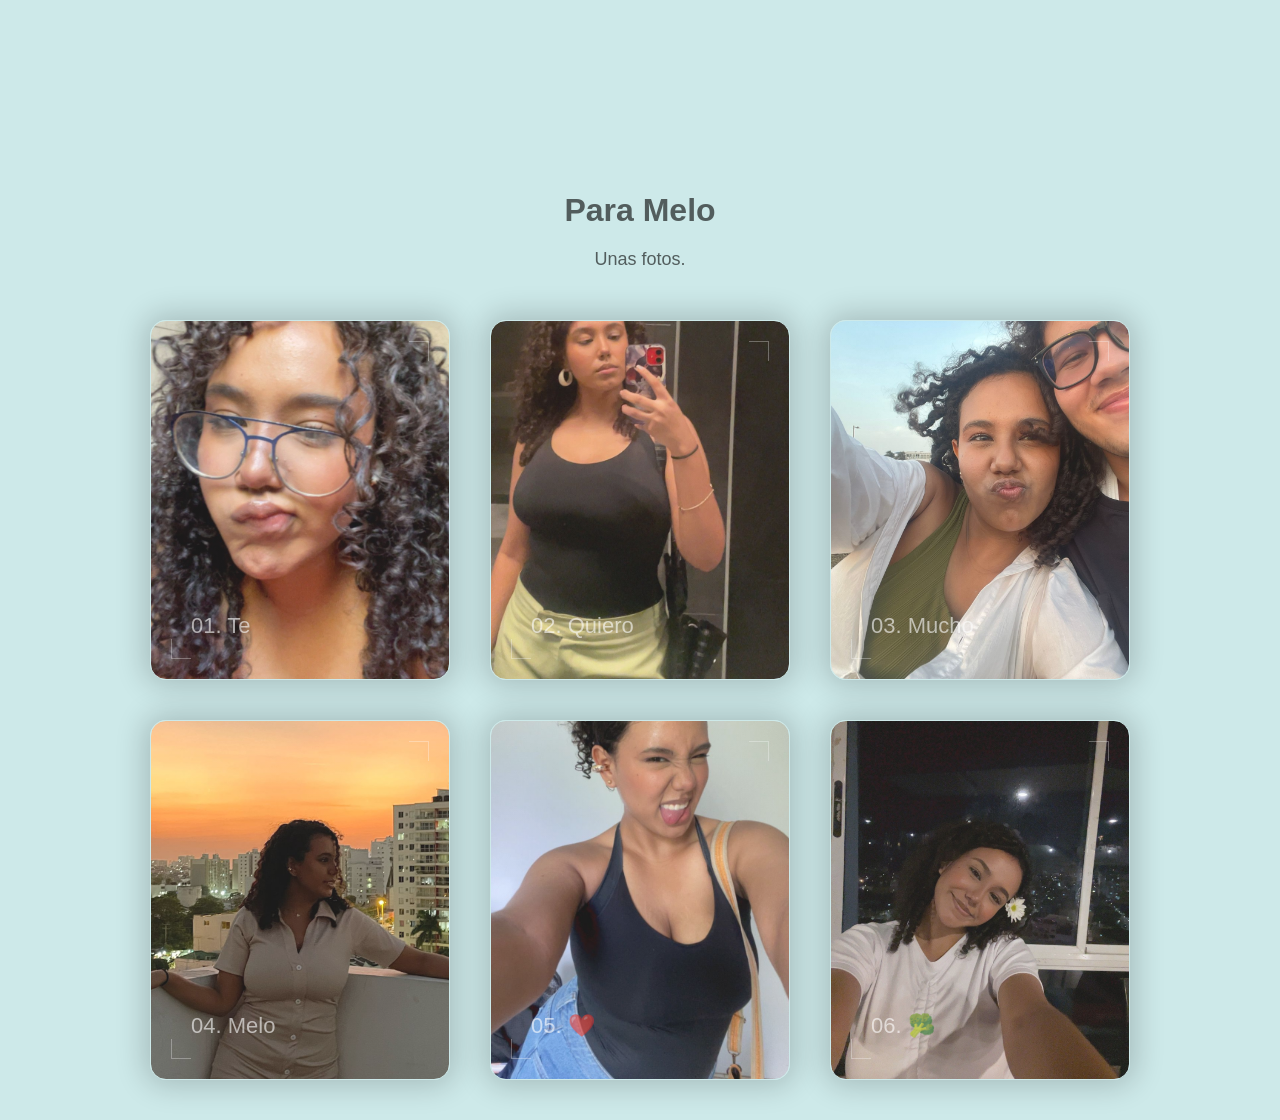
==== index.html @ 062fa3cf "x" ====
<!DOCTYPE html>
<html lang="en">
<head>
    <meta charset="UTF-8">
    <meta name="viewport" content="width=device-width, initial-scale=1.0">
    <link rel="stylesheet" href="index.css">
    <title>ola melo</title>
</head>
<body>
<canvas id="myCanvas"></canvas>
<h1>Para Melo</h1>
<p>Unas fotos.</p>

<section class="main">

  <div class="wrap wrap--1">
    <div class="container container--1" style="--img-url: url('./imgs/img1.jpeg')">
      <p>01. Te</p>
    </div>
  </div>
  
  <div class="wrap wrap--2">
    <div class="container container--2" style="--img-url: url('./imgs/img2.jpeg')">
      <p>02. Quiero</p>
    </div> 
  </div>
  
  <div class="wrap wrap--3">
    <div class="container container--3" style="--img-url: url('./imgs/img3.jpeg'); background-size: cover;">
      <p>03. Mucho</p>
    </div>
  </div>
  
  <div class="wrap wrap--4">
    <div class="container container--4" style="--img-url: url('./imgs/img4.jpeg')">
      <p>04. Melo</p>
    </div>
  </div>
  
  <div class="wrap wrap--5">
    <div class="container container--5" style="--img-url: url('./imgs/img5.jpeg')">
      <p>05. ❤️ </p>
    </div>
  </div>
  
  <div class="wrap wrap--6">
    <div class="container container--6" style="--img-url: url('./imgs/img6.jpeg'); background-size: cover;">
      <p>06. 🥦</p>
    </div>
  </div>

</section>

<script src="index.js"></script>
</body>
</html>
---- index.css ----
*,
*::after,
*::before {
margin: 0;
padding: 0;
box-sizing: border-box;
}

html {
font-size: 62.5%;
}

body {
--background-color: hsl(180, 39%, 86%);

font-family: -apple-system, BlinkMacSystemFont, 'Segoe UI', Roboto, Oxygen, Ubuntu, Cantarell, 'Open Sans', 'Helvetica Neue', sans-serif;

min-height: 100vh;
padding: 2rem;

color: hsla(0, 0%, 0%, .6);
background: var(--background-color);
text-align: center;
}

h1 {
font-size: 3.2rem;
padding-top: 2rem;
}

h1+p {
font-size: 1.8rem;
padding: 2rem 0 3rem;
}

.main {
display: flex;
flex-wrap: wrap;
justify-content: center;
align-items: center;
}

.wrap {
margin: 2rem;

transform-style: preserve-3d;
transform: perspective(100rem);

cursor: pointer;
}

p.txt{
font-size: max(3vw, 20px);;
}

.container {
--rX: 0;
--rY: 0;
--bX: 50%;
--bY: 80%;

width: 30rem;
height: 36rem;
border: 1px solid var(--background-color);
border-radius: 1.6rem;
padding: 4rem;

display: flex;
align-items: flex-end;

position: relative;
transform: rotateX(calc(var(--rX) * 1deg)) rotateY(calc(var(--rY) * 1deg));

background: linear-gradient(hsla(0, 0%, 100%, .1), hsla(0, 0%, 100%, .1)), var(--img-url);
background-position: var(--bX) var(--bY);
background-size: 40rem auto;
box-shadow: 0 0 3rem .5rem hsla(0, 0%, 0%, .2);

transition: transform .6s 1s;
}

.container::before,
.container::after {
content: "";

width: 2rem;
height: 2rem;
border: 1px solid #fff;

position: absolute;
z-index: 2;

opacity: .3;
transition: .3s;
}

.container::before {
top: 2rem;
right: 2rem;

border-bottom-width: 0;
border-left-width: 0;
}

.container::after {
bottom: 2rem;
left: 2rem;

border-top-width: 0;
border-right-width: 0;
}

.container--active {
transition: none;
}

.container p {
color: hsla(0, 0%, 100%, .6);
font-size: 2.2rem;
}

.wrap:hover .container::before,
.wrap:hover .container::after {
width: calc(100% - 4rem);
height: calc(100% - 4rem);
}
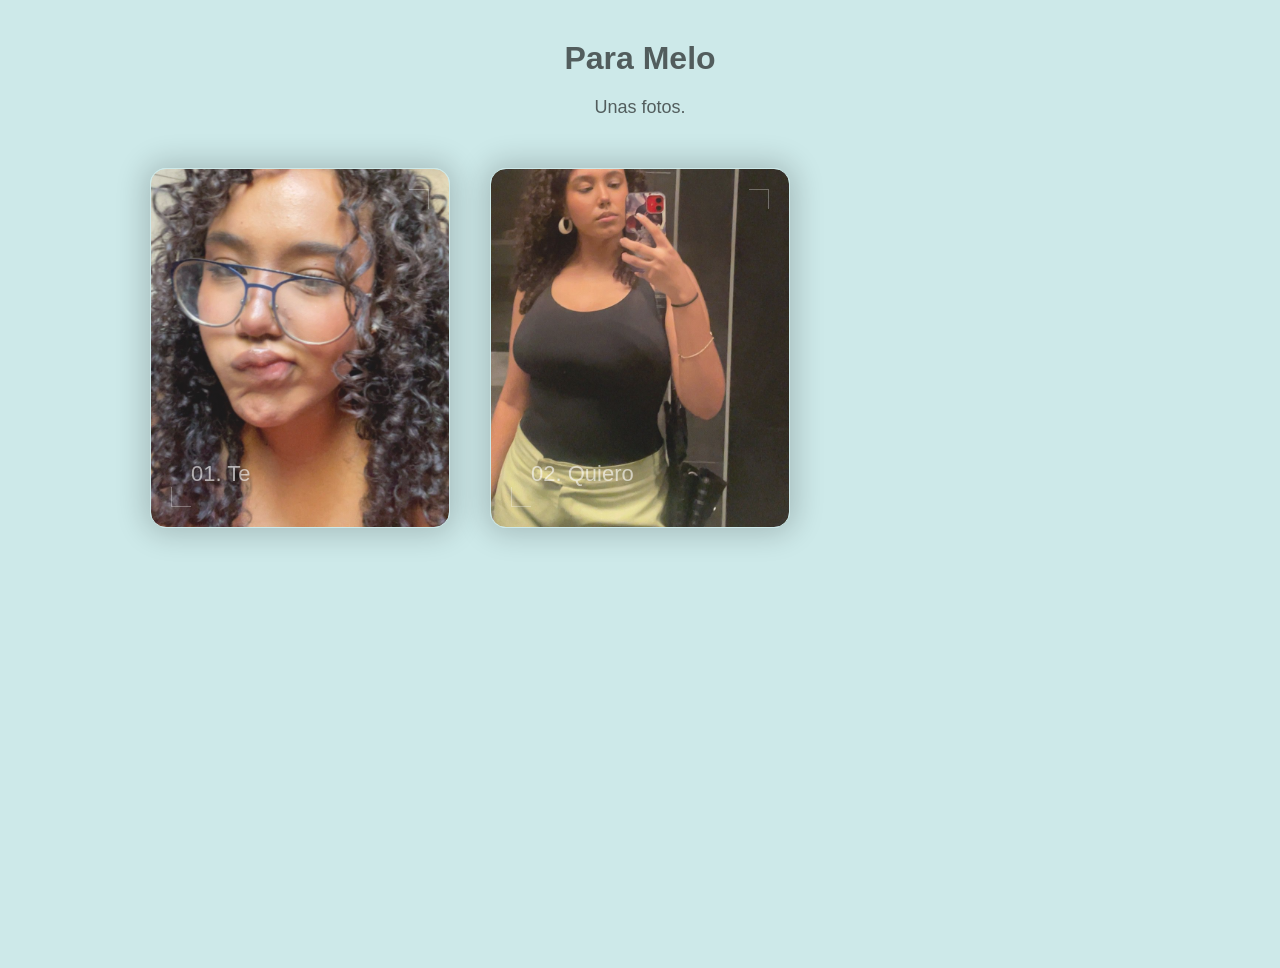
==== commit 353a080f: "c" ====
--- a/index.html
+++ b/index.html
@@ -7,7 +7,6 @@
     <title>ola melo</title>
 </head>
 <body>
-<canvas id="myCanvas"></canvas>
 <h1>Para Melo</h1>
 <p>Unas fotos.</p>
 
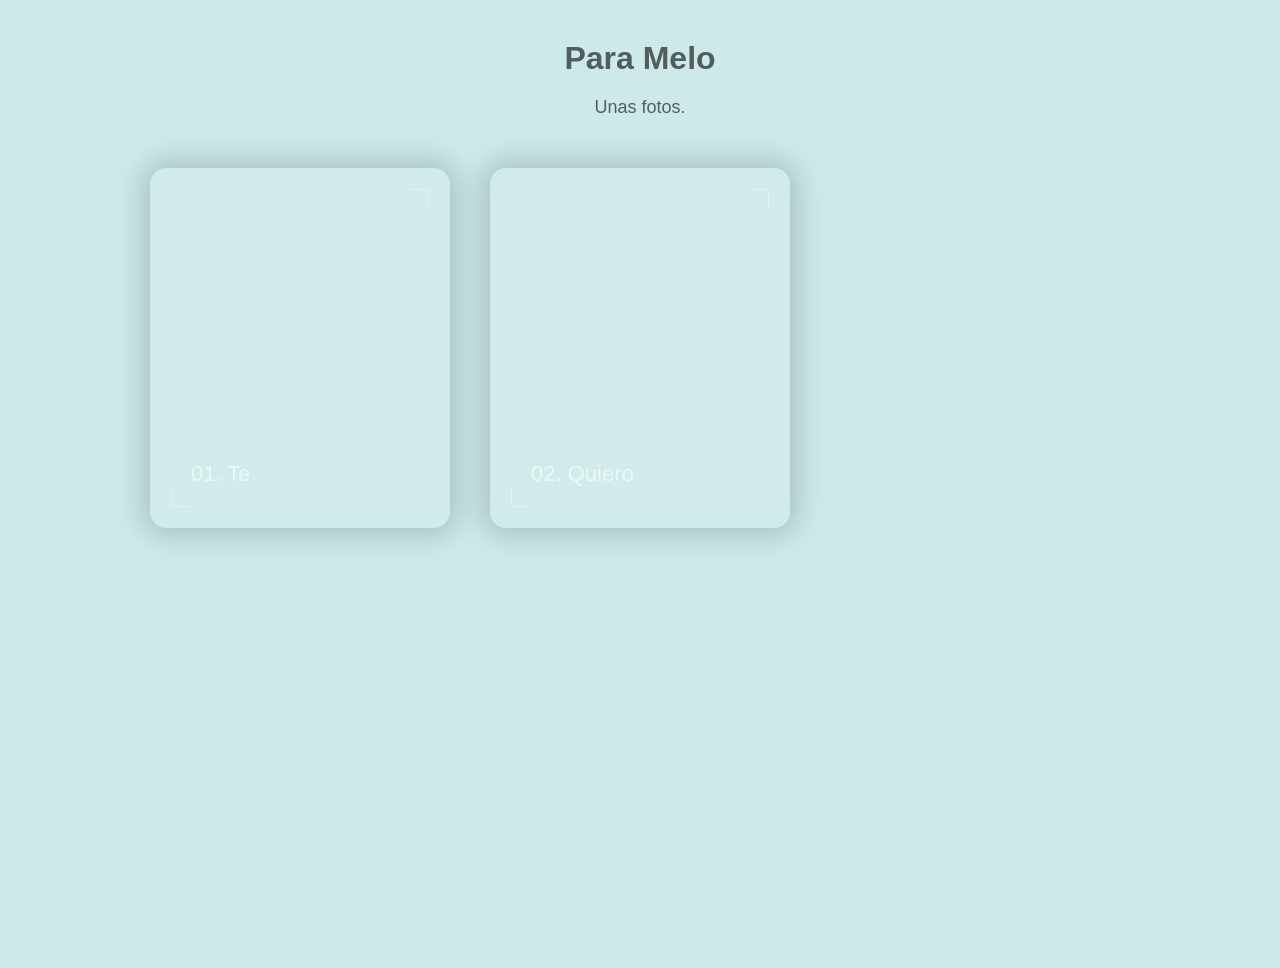
==== commit 01965a8b: "final" ====
--- a/index.html
+++ b/index.html
@@ -1,55 +1,55 @@
-<!DOCTYPE html>
-<html lang="en">
-<head>
-    <meta charset="UTF-8">
-    <meta name="viewport" content="width=device-width, initial-scale=1.0">
-    <link rel="stylesheet" href="index.css">
-    <title>ola melo</title>
-</head>
-<body>
-<h1>Para Melo</h1>
-<p>Unas fotos.</p>
-
-<section class="main">
-
-  <div class="wrap wrap--1">
-    <div class="container container--1" style="--img-url: url('./imgs/img1.jpeg')">
-      <p>01. Te</p>
-    </div>
-  </div>
-  
-  <div class="wrap wrap--2">
-    <div class="container container--2" style="--img-url: url('./imgs/img2.jpeg')">
-      <p>02. Quiero</p>
-    </div> 
-  </div>
-  
-  <div class="wrap wrap--3">
-    <div class="container container--3" style="--img-url: url('./imgs/img3.jpeg'); background-size: cover;">
-      <p>03. Mucho</p>
-    </div>
-  </div>
-  
-  <div class="wrap wrap--4">
-    <div class="container container--4" style="--img-url: url('./imgs/img4.jpeg')">
-      <p>04. Melo</p>
-    </div>
-  </div>
-  
-  <div class="wrap wrap--5">
-    <div class="container container--5" style="--img-url: url('./imgs/img5.jpeg')">
-      <p>05. ❤️ </p>
-    </div>
-  </div>
-  
-  <div class="wrap wrap--6">
-    <div class="container container--6" style="--img-url: url('./imgs/img6.jpeg'); background-size: cover;">
-      <p>06. 🥦</p>
-    </div>
-  </div>
-
-</section>
-
-<script src="index.js"></script>
-</body>
-</html>
+<!DOCTYPE html>
+<html lang="en">
+<head>
+    <meta charset="UTF-8">
+    <meta name="viewport" content="width=device-width, initial-scale=1.0">
+    <link rel="stylesheet" href="./css/index.css">
+    <title>ola melo</title>
+</head>
+<body>
+<h1>Para Melo</h1>
+<p>Unas fotos.</p>
+
+<section class="main">
+
+  <div class="wrap wrap--1">
+    <div class="container container--1" style="--img-url: url('./imgs/img1.jpeg')">
+      <p>01. Te</p>
+    </div>
+  </div>
+  
+  <div class="wrap wrap--2">
+    <div class="container container--2" style="--img-url: url('./imgs/img2.jpeg')">
+      <p>02. Quiero</p>
+    </div> 
+  </div>
+  
+  <div class="wrap wrap--3">
+    <div class="container container--3" style="--img-url: url('./imgs/img3.jpeg'); background-size: cover;">
+      <p>03. Mucho</p>
+    </div>
+  </div>
+  
+  <div class="wrap wrap--4">
+    <div class="container container--4" style="--img-url: url('./imgs/img4.jpeg')">
+      <p>04. Melo</p>
+    </div>
+  </div>
+  
+  <div class="wrap wrap--5">
+    <div class="container container--5" style="--img-url: url('./imgs/img5.jpeg')">
+      <p>05. ❤️ </p>
+    </div>
+  </div>
+  
+  <div class="wrap wrap--6">
+    <div class="container container--6" style="--img-url: url('./imgs/img6.jpeg'); background-size: cover;">
+      <p>06. 🥦</p>
+    </div>
+  </div>
+
+</section>
+
+<script src="./js/index.js"></script>
+</body>
+</html>
--- a/css/index.css
+++ b/css/index.css
@@ -0,0 +1,126 @@
+*,
+*::after,
+*::before {
+margin: 0;
+padding: 0;
+box-sizing: border-box;
+}
+
+html {
+font-size: 62.5%;
+}
+
+body {
+--background-color: hsl(180, 39%, 86%);
+
+font-family: -apple-system, BlinkMacSystemFont, 'Segoe UI', Roboto, Oxygen, Ubuntu, Cantarell, 'Open Sans', 'Helvetica Neue', sans-serif;
+
+min-height: 100vh;
+padding: 2rem;
+
+color: hsla(0, 0%, 0%, .6);
+background: var(--background-color);
+text-align: center;
+}
+
+h1 {
+font-size: 3.2rem;
+padding-top: 2rem;
+}
+
+h1+p {
+font-size: 1.8rem;
+padding: 2rem 0 3rem;
+}
+
+.main {
+display: flex;
+flex-wrap: wrap;
+justify-content: center;
+align-items: center;
+}
+
+.wrap {
+margin: 2rem;
+
+transform-style: preserve-3d;
+transform: perspective(100rem);
+
+cursor: pointer;
+}
+
+p.txt{
+font-size: max(3vw, 20px);;
+}
+
+.container {
+--rX: 0;
+--rY: 0;
+--bX: 50%;
+--bY: 80%;
+
+width: 30rem;
+height: 36rem;
+border: 1px solid var(--background-color);
+border-radius: 1.6rem;
+padding: 4rem;
+
+display: flex;
+align-items: flex-end;
+
+position: relative;
+transform: rotateX(calc(var(--rX) * 1deg)) rotateY(calc(var(--rY) * 1deg));
+
+background: linear-gradient(hsla(0, 0%, 100%, .1), hsla(0, 0%, 100%, .1)), var(--img-url);
+background-position: var(--bX) var(--bY);
+background-size: 40rem auto;
+box-shadow: 0 0 3rem .5rem hsla(0, 0%, 0%, .2);
+
+transition: transform .6s 1s;
+}
+
+.container::before,
+.container::after {
+content: "";
+
+width: 2rem;
+height: 2rem;
+border: 1px solid #fff;
+
+position: absolute;
+z-index: 2;
+
+opacity: .3;
+transition: .3s;
+}
+
+.container::before {
+top: 2rem;
+right: 2rem;
+
+border-bottom-width: 0;
+border-left-width: 0;
+}
+
+.container::after {
+bottom: 2rem;
+left: 2rem;
+
+border-top-width: 0;
+border-right-width: 0;
+}
+
+.container--active {
+transition: none;
+}
+
+.container p {
+color: hsla(0, 0%, 100%, .6);
+font-size: 2.2rem;
+}
+
+.wrap:hover .container::before,
+.wrap:hover .container::after {
+width: calc(100% - 4rem);
+height: calc(100% - 4rem);
+}
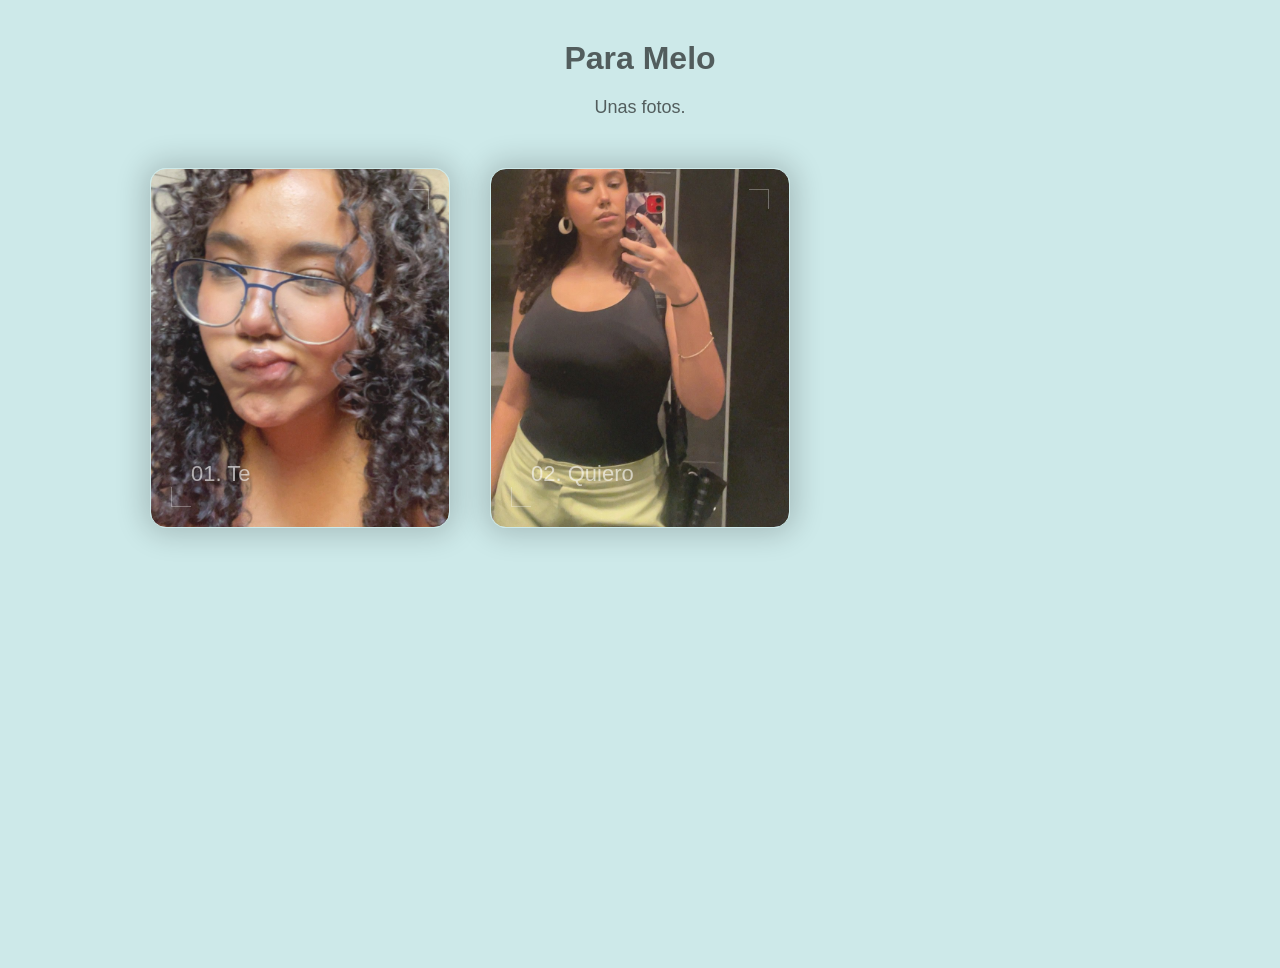
==== commit 3222fe95: "x" ====
--- a/index.html
+++ b/index.html
@@ -13,37 +13,37 @@
 <section class="main">
 
   <div class="wrap wrap--1">
-    <div class="container container--1" style="--img-url: url('./imgs/img1.jpeg')">
+    <div class="container container--1" style="--img-url: url('../imgs/img1.jpeg')">
       <p>01. Te</p>
     </div>
   </div>
   
   <div class="wrap wrap--2">
-    <div class="container container--2" style="--img-url: url('./imgs/img2.jpeg')">
+    <div class="container container--2" style="--img-url: url('../imgs/img2.jpeg')">
       <p>02. Quiero</p>
     </div> 
   </div>
   
   <div class="wrap wrap--3">
-    <div class="container container--3" style="--img-url: url('./imgs/img3.jpeg'); background-size: cover;">
+    <div class="container container--3" style="--img-url: url('../imgs/img3.jpeg'); background-size: cover;">
       <p>03. Mucho</p>
     </div>
   </div>
   
   <div class="wrap wrap--4">
-    <div class="container container--4" style="--img-url: url('./imgs/img4.jpeg')">
+    <div class="container container--4" style="--img-url: url('../imgs/img4.jpeg')">
       <p>04. Melo</p>
     </div>
   </div>
   
   <div class="wrap wrap--5">
-    <div class="container container--5" style="--img-url: url('./imgs/img5.jpeg')">
+    <div class="container container--5" style="--img-url: url('../imgs/img5.jpeg')">
       <p>05. ❤️ </p>
     </div>
   </div>
   
   <div class="wrap wrap--6">
-    <div class="container container--6" style="--img-url: url('./imgs/img6.jpeg'); background-size: cover;">
+    <div class="container container--6" style="--img-url: url('../imgs/img6.jpeg'); background-size: cover;">
       <p>06. 🥦</p>
     </div>
   </div>
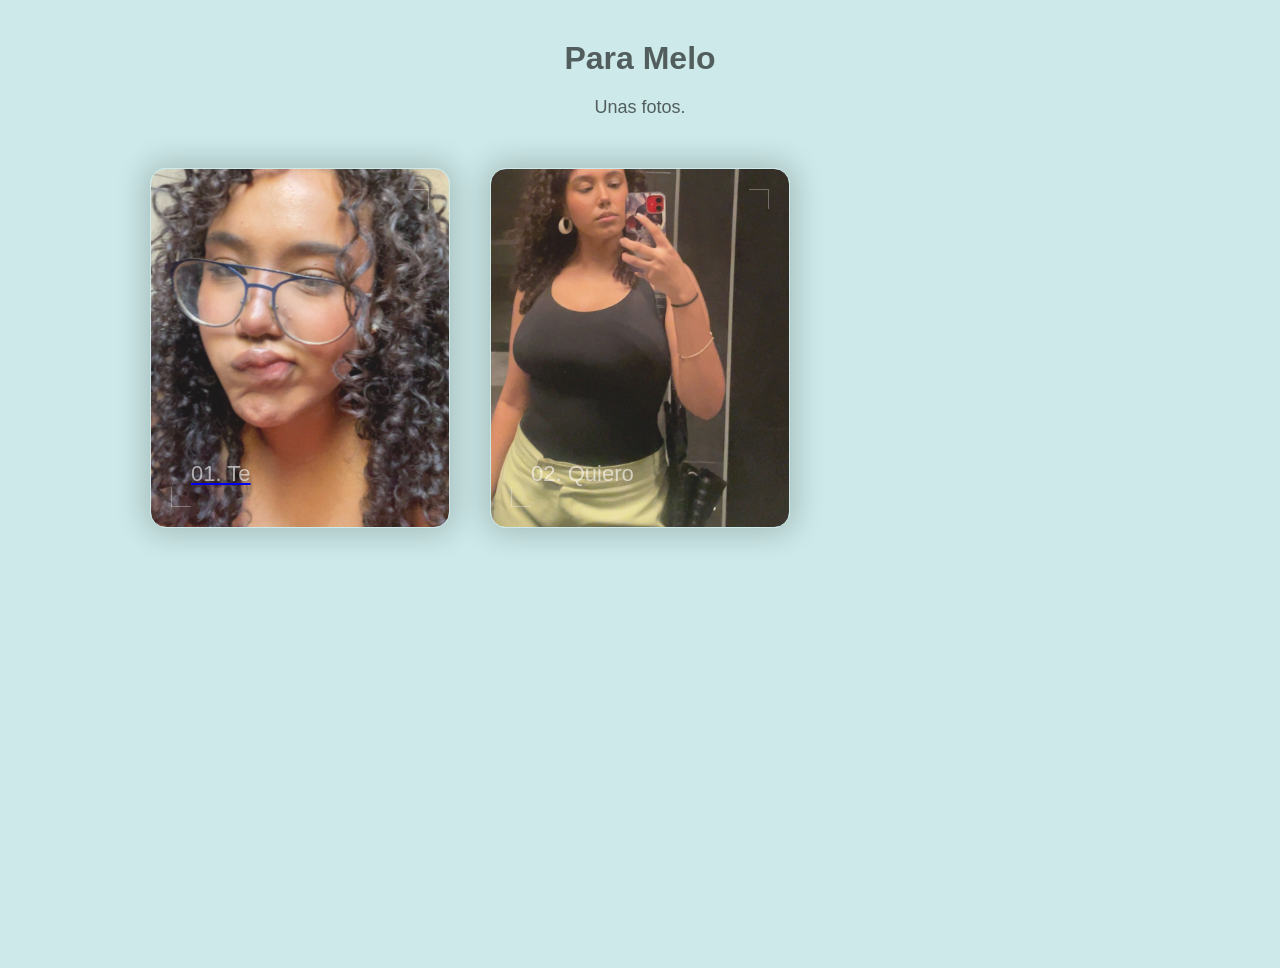
==== commit c1741de2: "intento" ====
--- a/index.html
+++ b/index.html
@@ -12,11 +12,13 @@
 
 <section class="main">
 
-  <div class="wrap wrap--1">
-    <div class="container container--1" style="--img-url: url('../imgs/img1.jpeg')">
-      <p>01. Te</p>
+  <a href="./html/palabras.html">
+    <div class="wrap wrap--1">
+      <div class="container container--1" style="--img-url: url('../imgs/img1.jpeg')">
+        <p>01. Te</p>
+      </div>
     </div>
-  </div>
+  </a>
   
   <div class="wrap wrap--2">
     <div class="container container--2" style="--img-url: url('../imgs/img2.jpeg')">
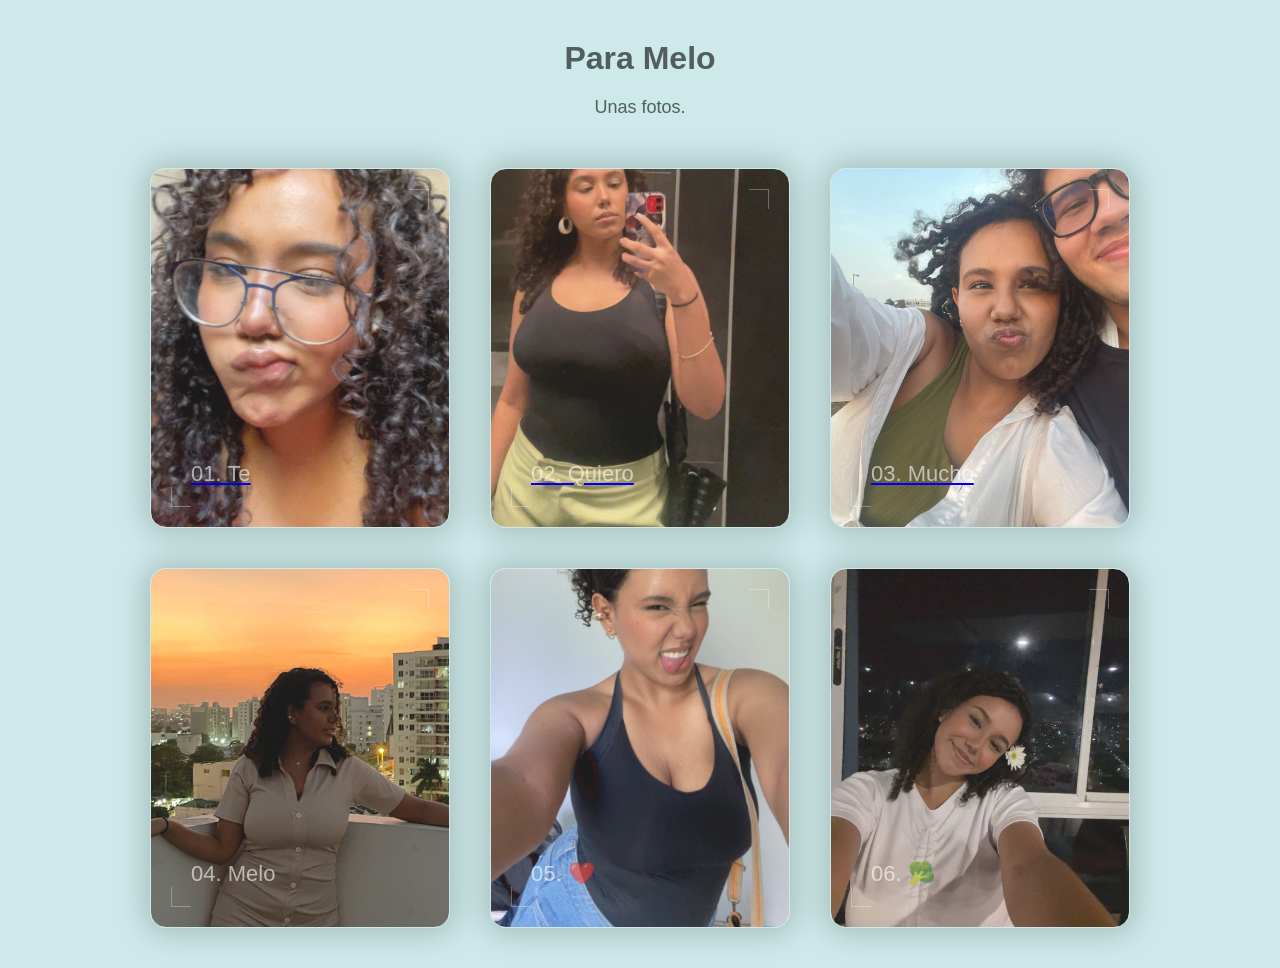
==== commit 1a7b4d87: "actualizacion" ====
--- a/index.html
+++ b/index.html
@@ -20,17 +20,21 @@
     </div>
   </a>
   
-  <div class="wrap wrap--2">
-    <div class="container container--2" style="--img-url: url('../imgs/img2.jpeg')">
-      <p>02. Quiero</p>
-    </div> 
-  </div>
+  <a href="#">
+    <div class="wrap wrap--2">
+      <div class="container container--2" style="--img-url: url('../imgs/img2.jpeg')">
+        <p>02. Quiero</p>
+      </div> 
+    </div>
+  </a>
   
-  <div class="wrap wrap--3">
-    <div class="container container--3" style="--img-url: url('../imgs/img3.jpeg'); background-size: cover;">
-      <p>03. Mucho</p>
+  <a href="#">
+    <div class="wrap wrap--3">
+      <div class="container container--3" style="--img-url: url('../imgs/img3.jpeg'); background-size: cover;">
+        <p>03. Mucho</p>
+      </div>
     </div>
-  </div>
+  </a>
   
   <div class="wrap wrap--4">
     <div class="container container--4" style="--img-url: url('../imgs/img4.jpeg')">
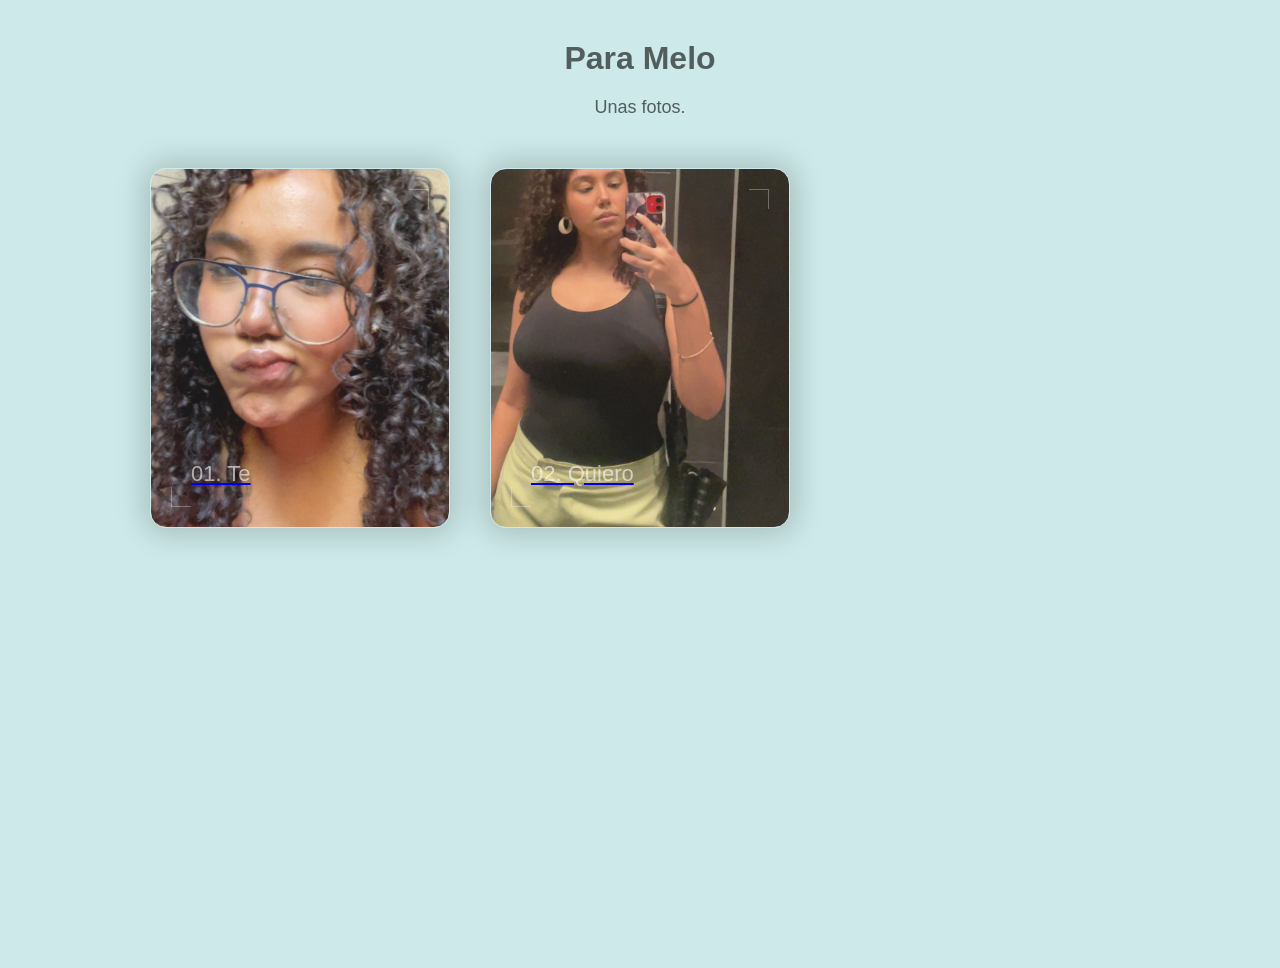
==== commit 5028f70a: "b" ====
--- a/index.html
+++ b/index.html
@@ -12,7 +12,7 @@
 
 <section class="main">
 
-  <a href="./html/palabras.html">
+  <a href="./html/DiSilvio.html">
     <div class="wrap wrap--1">
       <div class="container container--1" style="--img-url: url('../imgs/img1.jpeg')">
         <p>01. Te</p>
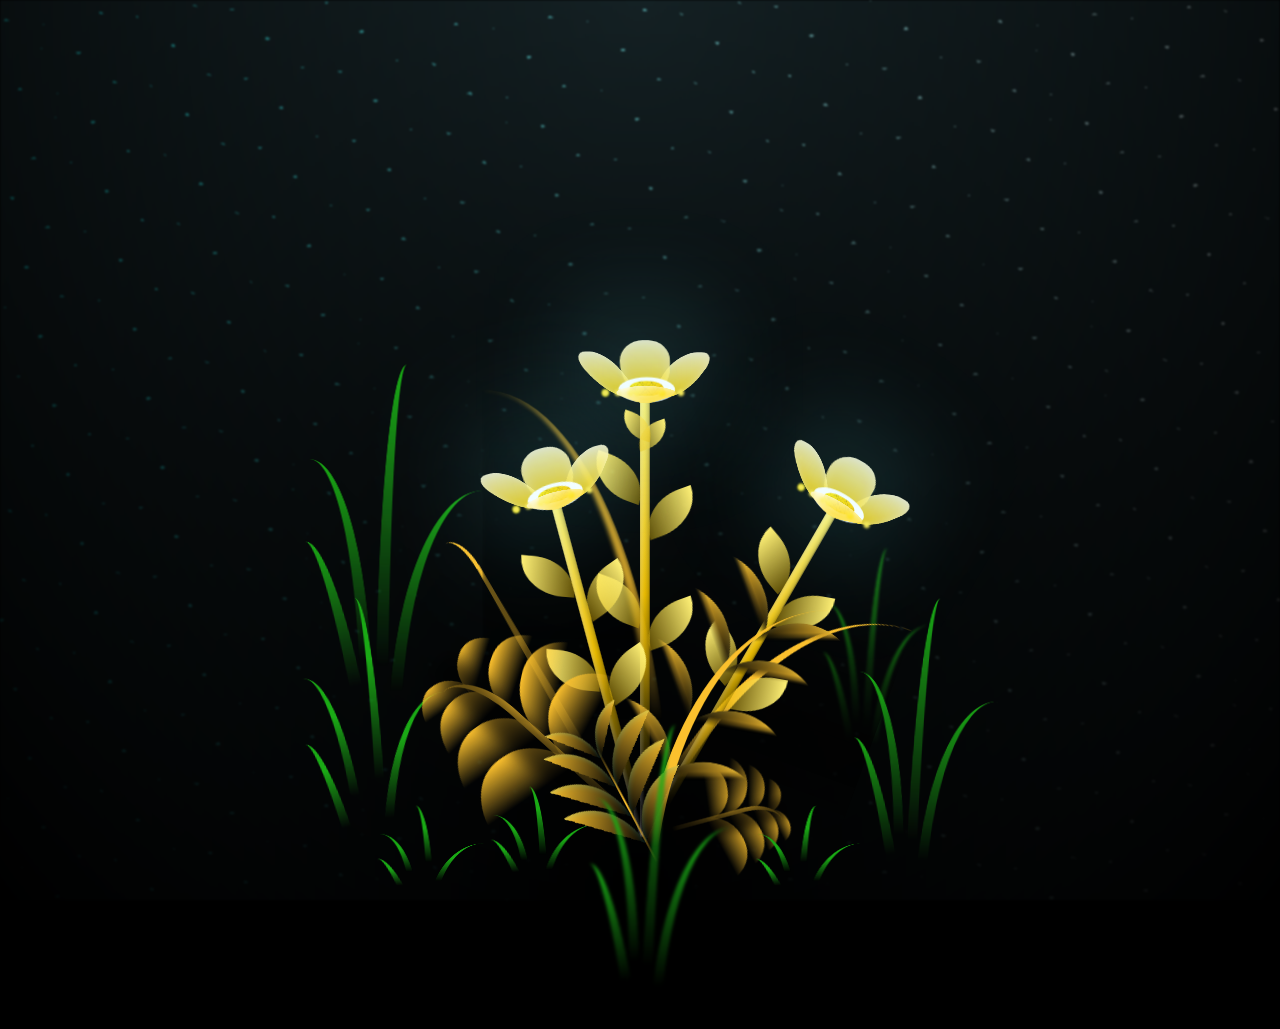
==== commit 87c8a096: "Add files via upload" ====
--- a/index.html
+++ b/index.html
@@ -1,61 +1,324 @@
 <!DOCTYPE html>
 <html lang="en">
-<head>
-    <meta charset="UTF-8">
-    <meta name="viewport" content="width=device-width, initial-scale=1.0">
-    <link rel="stylesheet" href="./css/index.css">
-    <title>ola melo</title>
-</head>
-<body>
-<h1>Para Melo</h1>
-<p>Unas fotos.</p>
-
-<section class="main">
-
-  <a href="./html/DiSilvio.html">
-    <div class="wrap wrap--1">
-      <div class="container container--1" style="--img-url: url('../imgs/img1.jpeg')">
-        <p>01. Te</p>
+  <head>
+    <meta charset="UTF-8" />
+    <meta http-equiv="X-UA-Compatible" content="IE=edge" />
+    <meta name="viewport" content="width=device-width, initial-scale=1.0" />
+    <link rel="stylesheet" href="style.css" />
+    <script src="main1.js" type="text/javascript"></script>
+    <title>Flowers</title>
+  </head>
+
+  <body class="not-loaded">
+    <div class="night"></div>
+    <div class="flowers">
+      <div class="flower flower--1">
+        <div class="flower__leafs flower__leafs--1">
+          <div class="flower__leaf flower__leaf--1"></div>
+          <div class="flower__leaf flower__leaf--2"></div>
+          <div class="flower__leaf flower__leaf--3"></div>
+          <div class="flower__leaf flower__leaf--4"></div>
+          <div class="flower__white-circle"></div>
+
+          <div class="flower__light flower__light--1"></div>
+          <div class="flower__light flower__light--2"></div>
+          <div class="flower__light flower__light--3"></div>
+          <div class="flower__light flower__light--4"></div>
+          <div class="flower__light flower__light--5"></div>
+          <div class="flower__light flower__light--6"></div>
+          <div class="flower__light flower__light--7"></div>
+          <div class="flower__light flower__light--8"></div>
+        </div>
+        <div class="flower__line">
+          <div class="flower__line__leaf flower__line__leaf--1"></div>
+          <div class="flower__line__leaf flower__line__leaf--2"></div>
+          <div class="flower__line__leaf flower__line__leaf--3"></div>
+          <div class="flower__line__leaf flower__line__leaf--4"></div>
+          <div class="flower__line__leaf flower__line__leaf--5"></div>
+          <div class="flower__line__leaf flower__line__leaf--6"></div>
+        </div>
+      </div>
+
+      <div class="flower flower--2">
+        <div class="flower__leafs flower__leafs--2">
+          <div class="flower__leaf flower__leaf--1"></div>
+          <div class="flower__leaf flower__leaf--2"></div>
+          <div class="flower__leaf flower__leaf--3"></div>
+          <div class="flower__leaf flower__leaf--4"></div>
+          <div class="flower__white-circle"></div>
+
+          <div class="flower__light flower__light--1"></div>
+          <div class="flower__light flower__light--2"></div>
+          <div class="flower__light flower__light--3"></div>
+          <div class="flower__light flower__light--4"></div>
+          <div class="flower__light flower__light--5"></div>
+          <div class="flower__light flower__light--6"></div>
+          <div class="flower__light flower__light--7"></div>
+          <div class="flower__light flower__light--8"></div>
+        </div>
+        <div class="flower__line">
+          <div class="flower__line__leaf flower__line__leaf--1"></div>
+          <div class="flower__line__leaf flower__line__leaf--2"></div>
+          <div class="flower__line__leaf flower__line__leaf--3"></div>
+          <div class="flower__line__leaf flower__line__leaf--4"></div>
+        </div>
+      </div>
+
+      <div class="flower flower--3">
+        <div class="flower__leafs flower__leafs--3">
+          <div class="flower__leaf flower__leaf--1"></div>
+          <div class="flower__leaf flower__leaf--2"></div>
+          <div class="flower__leaf flower__leaf--3"></div>
+          <div class="flower__leaf flower__leaf--4"></div>
+          <div class="flower__white-circle"></div>
+
+          <div class="flower__light flower__light--1"></div>
+          <div class="flower__light flower__light--2"></div>
+          <div class="flower__light flower__light--3"></div>
+          <div class="flower__light flower__light--4"></div>
+          <div class="flower__light flower__light--5"></div>
+          <div class="flower__light flower__light--6"></div>
+          <div class="flower__light flower__light--7"></div>
+          <div class="flower__light flower__light--8"></div>
+        </div>
+        <div class="flower__line">
+          <div class="flower__line__leaf flower__line__leaf--1"></div>
+          <div class="flower__line__leaf flower__line__leaf--2"></div>
+          <div class="flower__line__leaf flower__line__leaf--3"></div>
+          <div class="flower__line__leaf flower__line__leaf--4"></div>
+        </div>
+      </div>
+
+      <div class="grow-ans" style="--d: 1.2s">
+        <div class="flower__g-long">
+          <div class="flower__g-long__top"></div>
+          <div class="flower__g-long__bottom"></div>
+        </div>
+      </div>
+
+      <div class="growing-grass">
+        <div class="flower__grass flower__grass--1">
+          <div class="flower__grass--top"></div>
+          <div class="flower__grass--bottom"></div>
+          <div class="flower__grass__leaf flower__grass__leaf--1"></div>
+          <div class="flower__grass__leaf flower__grass__leaf--2"></div>
+          <div class="flower__grass__leaf flower__grass__leaf--3"></div>
+          <div class="flower__grass__leaf flower__grass__leaf--4"></div>
+          <div class="flower__grass__leaf flower__grass__leaf--5"></div>
+          <div class="flower__grass__leaf flower__grass__leaf--6"></div>
+          <div class="flower__grass__leaf flower__grass__leaf--7"></div>
+          <div class="flower__grass__leaf flower__grass__leaf--8"></div>
+          <div class="flower__grass__overlay"></div>
+        </div>
+      </div>
+
+      <div class="growing-grass">
+        <div class="flower__grass flower__grass--2">
+          <div class="flower__grass--top"></div>
+          <div class="flower__grass--bottom"></div>
+          <div class="flower__grass__leaf flower__grass__leaf--1"></div>
+          <div class="flower__grass__leaf flower__grass__leaf--2"></div>
+          <div class="flower__grass__leaf flower__grass__leaf--3"></div>
+          <div class="flower__grass__leaf flower__grass__leaf--4"></div>
+          <div class="flower__grass__leaf flower__grass__leaf--5"></div>
+          <div class="flower__grass__leaf flower__grass__leaf--6"></div>
+          <div class="flower__grass__leaf flower__grass__leaf--7"></div>
+          <div class="flower__grass__leaf flower__grass__leaf--8"></div>
+          <div class="flower__grass__overlay"></div>
+        </div>
+      </div>
+
+      <div class="grow-ans" style="--d: 2.4s">
+        <div class="flower__g-right flower__g-right--1">
+          <div class="leaf"></div>
+        </div>
+      </div>
+
+      <div class="grow-ans" style="--d: 2.8s">
+        <div class="flower__g-right flower__g-right--2">
+          <div class="leaf"></div>
+        </div>
+      </div>
+
+      <div class="grow-ans" style="--d: 2.8s">
+        <div class="flower__g-front">
+          <div
+            class="flower__g-front__leaf-wrapper flower__g-front__leaf-wrapper--1"
+          >
+            <div class="flower__g-front__leaf"></div>
+          </div>
+          <div
+            class="flower__g-front__leaf-wrapper flower__g-front__leaf-wrapper--2"
+          >
+            <div class="flower__g-front__leaf"></div>
+          </div>
+          <div
+            class="flower__g-front__leaf-wrapper flower__g-front__leaf-wrapper--3"
+          >
+            <div class="flower__g-front__leaf"></div>
+          </div>
+          <div
+            class="flower__g-front__leaf-wrapper flower__g-front__leaf-wrapper--4"
+          >
+            <div class="flower__g-front__leaf"></div>
+          </div>
+          <div
+            class="flower__g-front__leaf-wrapper flower__g-front__leaf-wrapper--5"
+          >
+            <div class="flower__g-front__leaf"></div>
+          </div>
+          <div
+            class="flower__g-front__leaf-wrapper flower__g-front__leaf-wrapper--6"
+          >
+            <div class="flower__g-front__leaf"></div>
+          </div>
+          <div
+            class="flower__g-front__leaf-wrapper flower__g-front__leaf-wrapper--7"
+          >
+            <div class="flower__g-front__leaf"></div>
+          </div>
+          <div
+            class="flower__g-front__leaf-wrapper flower__g-front__leaf-wrapper--8"
+          >
+            <div class="flower__g-front__leaf"></div>
+          </div>
+          <div class="flower__g-front__line"></div>
+        </div>
+      </div>
+
+      <div class="grow-ans" style="--d: 3.2s">
+        <div class="flower__g-fr">
+          <div class="leaf"></div>
+          <div class="flower__g-fr__leaf flower__g-fr__leaf--1"></div>
+          <div class="flower__g-fr__leaf flower__g-fr__leaf--2"></div>
+          <div class="flower__g-fr__leaf flower__g-fr__leaf--3"></div>
+          <div class="flower__g-fr__leaf flower__g-fr__leaf--4"></div>
+          <div class="flower__g-fr__leaf flower__g-fr__leaf--5"></div>
+          <div class="flower__g-fr__leaf flower__g-fr__leaf--6"></div>
+          <div class="flower__g-fr__leaf flower__g-fr__leaf--7"></div>
+          <div class="flower__g-fr__leaf flower__g-fr__leaf--8"></div>
+        </div>
+      </div>
+
+      <div class="long-g long-g--0">
+        <div class="grow-ans" style="--d: 3s">
+          <div class="leaf leaf--0"></div>
+        </div>
+        <div class="grow-ans" style="--d: 2.2s">
+          <div class="leaf leaf--1"></div>
+        </div>
+        <div class="grow-ans" style="--d: 3.4s">
+          <div class="leaf leaf--2"></div>
+        </div>
+        <div class="grow-ans" style="--d: 3.6s">
+          <div class="leaf leaf--3"></div>
+        </div>
+      </div>
+
+      <div class="long-g long-g--1">
+        <div class="grow-ans" style="--d: 3.6s">
+          <div class="leaf leaf--0"></div>
+        </div>
+        <div class="grow-ans" style="--d: 3.8s">
+          <div class="leaf leaf--1"></div>
+        </div>
+        <div class="grow-ans" style="--d: 4s">
+          <div class="leaf leaf--2"></div>
+        </div>
+        <div class="grow-ans" style="--d: 4.2s">
+          <div class="leaf leaf--3"></div>
+        </div>
+      </div>
+
+      <div class="long-g long-g--2">
+        <div class="grow-ans" style="--d: 4s">
+          <div class="leaf leaf--0"></div>
+        </div>
+        <div class="grow-ans" style="--d: 4.2s">
+          <div class="leaf leaf--1"></div>
+        </div>
+        <div class="grow-ans" style="--d: 4.4s">
+          <div class="leaf leaf--2"></div>
+        </div>
+        <div class="grow-ans" style="--d: 4.6s">
+          <div class="leaf leaf--3"></div>
+        </div>
+      </div>
+
+      <div class="long-g long-g--3">
+        <div class="grow-ans" style="--d: 4s">
+          <div class="leaf leaf--0"></div>
+        </div>
+        <div class="grow-ans" style="--d: 4.2s">
+          <div class="leaf leaf--1"></div>
+        </div>
+        <div class="grow-ans" style="--d: 3s">
+          <div class="leaf leaf--2"></div>
+        </div>
+        <div class="grow-ans" style="--d: 3.6s">
+          <div class="leaf leaf--3"></div>
+        </div>
+      </div>
+
+      <div class="long-g long-g--4">
+        <div class="grow-ans" style="--d: 4s">
+          <div class="leaf leaf--0"></div>
+        </div>
+        <div class="grow-ans" style="--d: 4.2s">
+          <div class="leaf leaf--1"></div>
+        </div>
+        <div class="grow-ans" style="--d: 3s">
+          <div class="leaf leaf--2"></div>
+        </div>
+        <div class="grow-ans" style="--d: 3.6s">
+          <div class="leaf leaf--3"></div>
+        </div>
+      </div>
+
+      <div class="long-g long-g--5">
+        <div class="grow-ans" style="--d: 4s">
+          <div class="leaf leaf--0"></div>
+        </div>
+        <div class="grow-ans" style="--d: 4.2s">
+          <div class="leaf leaf--1"></div>
+        </div>
+        <div class="grow-ans" style="--d: 3s">
+          <div class="leaf leaf--2"></div>
+        </div>
+        <div class="grow-ans" style="--d: 3.6s">
+          <div class="leaf leaf--3"></div>
+        </div>
+      </div>
+
+      <div class="long-g long-g--6">
+        <div class="grow-ans" style="--d: 4.2s">
+          <div class="leaf leaf--0"></div>
+        </div>
+        <div class="grow-ans" style="--d: 4.4s">
+          <div class="leaf leaf--1"></div>
+        </div>
+        <div class="grow-ans" style="--d: 4.6s">
+          <div class="leaf leaf--2"></div>
+        </div>
+        <div class="grow-ans" style="--d: 4.8s">
+          <div class="leaf leaf--3"></div>
+        </div>
+      </div>
+
+      <div class="long-g long-g--7">
+        <div class="grow-ans" style="--d: 3s">
+          <div class="leaf leaf--0"></div>
+        </div>
+        <div class="grow-ans" style="--d: 3.2s">
+          <div class="leaf leaf--1"></div>
+        </div>
+        <div class="grow-ans" style="--d: 3.5s">
+          <div class="leaf leaf--2"></div>
+        </div>
+        <div class="grow-ans" style="--d: 3.6s">
+          <div class="leaf leaf--3"></div>
+        </div>
       </div>
     </div>
-  </a>
-  
-  <a href="#">
-    <div class="wrap wrap--2">
-      <div class="container container--2" style="--img-url: url('../imgs/img2.jpeg')">
-        <p>02. Quiero</p>
-      </div> 
-    </div>
-  </a>
-  
-  <a href="#">
-    <div class="wrap wrap--3">
-      <div class="container container--3" style="--img-url: url('../imgs/img3.jpeg'); background-size: cover;">
-        <p>03. Mucho</p>
-      </div>
-    </div>
-  </a>
-  
-  <div class="wrap wrap--4">
-    <div class="container container--4" style="--img-url: url('../imgs/img4.jpeg')">
-      <p>04. Melo</p>
-    </div>
-  </div>
-  
-  <div class="wrap wrap--5">
-    <div class="container container--5" style="--img-url: url('../imgs/img5.jpeg')">
-      <p>05. ❤️ </p>
-    </div>
-  </div>
-  
-  <div class="wrap wrap--6">
-    <div class="container container--6" style="--img-url: url('../imgs/img6.jpeg'); background-size: cover;">
-      <p>06. 🥦</p>
-    </div>
-  </div>
-
-</section>
-
-<script src="./js/index.js"></script>
-</body>
+  </body>
 </html>
--- a/style.css
+++ b/style.css
@@ -0,0 +1,1187 @@
+*,
+*::after,
+*::before {
+  padding: 0;
+  margin: 0;
+  box-sizing: border-box;
+}
+
+:root {
+  --dark-color: #000;
+}
+
+body {
+  display: flex;
+  align-items: flex-end;
+  justify-content: center;
+  min-height: 100vh;
+  background-color: var(--dark-color);
+  overflow: hidden;
+  perspective: 1000px;
+}
+
+.night {
+  position: fixed;
+  left: 50%;
+  top: 0;
+  transform: translateX(-50%);
+  width: 100%;
+  height: 100%;
+  filter: blur(0.1vmin);
+  background-image: radial-gradient(
+      ellipse at top,
+      transparent 0%,
+      var(--dark-color)
+    ),
+    radial-gradient(
+      ellipse at bottom,
+      var(--dark-color),
+      rgba(145, 233, 255, 0.2)
+    ),
+    repeating-linear-gradient(
+      220deg,
+      black 0px,
+      black 19px,
+      transparent 19px,
+      transparent 22px
+    ),
+    repeating-linear-gradient(
+      189deg,
+      black 0px,
+      black 19px,
+      transparent 19px,
+      transparent 22px
+    ),
+    repeating-linear-gradient(
+      148deg,
+      black 0px,
+      black 19px,
+      transparent 19px,
+      transparent 22px
+    ),
+    linear-gradient(90deg, #00fffa, #f0f0f0);
+}
+
+.flowers {
+  position: relative;
+  transform: scale(0.7);
+}
+
+.flower {
+  position: absolute;
+  bottom: 10vmin;
+  transform-origin: bottom center;
+  z-index: 10;
+  --fl-speed: 0.8s;
+}
+.flower--1 {
+  animation: moving-flower-1 4s linear infinite;
+}
+.flower--1 .flower__line {
+  height: 70vmin;
+  animation-delay: 0.3s;
+}
+.flower--1 .flower__line__leaf--1 {
+  animation: blooming-leaf-right var(--fl-speed) 1.6s backwards;
+}
+.flower--1 .flower__line__leaf--2 {
+  animation: blooming-leaf-right var(--fl-speed) 1.4s backwards;
+}
+.flower--1 .flower__line__leaf--3 {
+  animation: blooming-leaf-left var(--fl-speed) 1.2s backwards;
+}
+.flower--1 .flower__line__leaf--4 {
+  animation: blooming-leaf-left var(--fl-speed) 1s backwards;
+}
+.flower--1 .flower__line__leaf--5 {
+  animation: blooming-leaf-right var(--fl-speed) 1.8s backwards;
+}
+.flower--1 .flower__line__leaf--6 {
+  animation: blooming-leaf-left var(--fl-speed) 2s backwards;
+}
+.flower--2 {
+  left: 50%;
+  transform: rotate(30deg);
+  animation: moving-flower-2 4s linear infinite;
+}
+.flower--2 .flower__line {
+  height: 60vmin;
+  animation-delay: 0.8s;
+}
+.flower--2 .flower__line__leaf--1 {
+  animation: blooming-leaf-right var(--fl-speed) 1.9s backwards;
+}
+.flower--2 .flower__line__leaf--2 {
+  animation: blooming-leaf-right var(--fl-speed) 1.7s backwards;
+}
+.flower--2 .flower__line__leaf--3 {
+  animation: blooming-leaf-left var(--fl-speed) 1.5s backwards;
+}
+.flower--2 .flower__line__leaf--4 {
+  animation: blooming-leaf-left var(--fl-speed) 1.3s backwards;
+}
+.flower--3 {
+  left: 50%;
+  transform: rotate(-15deg);
+  animation: moving-flower-3 4s linear infinite;
+}
+.flower--3 .flower__line {
+  animation-delay: 0.9s;
+}
+.flower--3 .flower__line__leaf--1 {
+  animation: blooming-leaf-right var(--fl-speed) 2.5s backwards;
+}
+.flower--3 .flower__line__leaf--2 {
+  animation: blooming-leaf-right var(--fl-speed) 2.3s backwards;
+}
+.flower--3 .flower__line__leaf--3 {
+  animation: blooming-leaf-left var(--fl-speed) 2.1s backwards;
+}
+.flower--3 .flower__line__leaf--4 {
+  animation: blooming-leaf-left var(--fl-speed) 1.9s backwards;
+}
+.flower__leafs {
+  position: relative;
+  animation: blooming-flower 2s backwards;
+}
+.flower__leafs--1 {
+  animation-delay: 1.1s;
+}
+.flower__leafs--2 {
+  animation-delay: 1.4s;
+}
+.flower__leafs--3 {
+  animation-delay: 1.7s;
+}
+.flower__leafs::after {
+  content: "";
+  position: absolute;
+  left: 0;
+  top: 0;
+  transform: translate(-50%, -100%);
+  width: 8vmin;
+  height: 8vmin;
+  background-color: #6bf0ff;
+  filter: blur(10vmin);
+}
+.flower__leaf {
+  position: absolute;
+  bottom: 0;
+  left: 50%;
+  width: 8vmin;
+  height: 11vmin;
+  border-radius: 51% 49% 47% 53%/44% 45% 55% 69%;
+  background-color: #65e6cc;
+  background-image: linear-gradient(to top, #ffd700, #fffacd);
+  transform-origin: bottom center;
+  opacity: 0.9;
+  box-shadow: inset 0 0 2vmin rgba(255, 255, 255, 0.5);
+}
+.flower__leaf--1 {
+  transform: translate(-10%, 1%) rotateY(40deg) rotateX(-50deg);
+}
+.flower__leaf--2 {
+  transform: translate(-50%, -4%) rotateX(40deg);
+}
+.flower__leaf--3 {
+  transform: translate(-90%, 0%) rotateY(45deg) rotateX(50deg);
+}
+.flower__leaf--4 {
+  width: 8vmin;
+  height: 8vmin;
+  transform-origin: bottom left;
+  border-radius: 4vmin 10vmin 4vmin 4vmin;
+  transform: translate(0%, 18%) rotateX(70deg) rotate(-43deg);
+  background-image: linear-gradient(to top, #ffd700, #fffacd);
+  z-index: 1;
+  opacity: 0.8;
+}
+.flower__white-circle {
+  position: absolute;
+  left: -3.5vmin;
+  top: -3vmin;
+  width: 9vmin;
+  height: 4vmin;
+  border-radius: 50%;
+  background-color: #fff;
+}
+.flower__white-circle::after {
+  content: "";
+  position: absolute;
+  left: 50%;
+  top: 45%;
+  transform: translate(-50%, -50%);
+  width: 60%;
+  height: 60%;
+  border-radius: inherit;
+  background-image: repeating-linear-gradient(
+      135deg,
+      rgba(0, 0, 0, 0.03) 0px,
+      rgba(0, 0, 0, 0.03) 1px,
+      transparent 1px,
+      transparent 12px
+    ),
+    repeating-linear-gradient(
+      45deg,
+      rgba(0, 0, 0, 0.03) 0px,
+      rgba(0, 0, 0, 0.03) 1px,
+      transparent 1px,
+      transparent 12px
+    ),
+    repeating-linear-gradient(
+      67.5deg,
+      rgba(0, 0, 0, 0.03) 0px,
+      rgba(0, 0, 0, 0.03) 1px,
+      transparent 1px,
+      transparent 12px
+    ),
+    repeating-linear-gradient(
+      135deg,
+      rgba(0, 0, 0, 0.03) 0px,
+      rgba(0, 0, 0, 0.03) 1px,
+      transparent 1px,
+      transparent 12px
+    ),
+    repeating-linear-gradient(
+      45deg,
+      rgba(0, 0, 0, 0.03) 0px,
+      rgba(0, 0, 0, 0.03) 1px,
+      transparent 1px,
+      transparent 12px
+    ),
+    repeating-linear-gradient(
+      112.5deg,
+      rgba(0, 0, 0, 0.03) 0px,
+      rgba(0, 0, 0, 0.03) 1px,
+      transparent 1px,
+      transparent 12px
+    ),
+    repeating-linear-gradient(
+      112.5deg,
+      rgba(0, 0, 0, 0.03) 0px,
+      rgba(0, 0, 0, 0.03) 1px,
+      transparent 1px,
+      transparent 12px
+    ),
+    repeating-linear-gradient(
+      45deg,
+      rgba(0, 0, 0, 0.03) 0px,
+      rgba(0, 0, 0, 0.03) 1px,
+      transparent 1px,
+      transparent 12px
+    ),
+    repeating-linear-gradient(
+      22.5deg,
+      rgba(0, 0, 0, 0.03) 0px,
+      rgba(0, 0, 0, 0.03) 1px,
+      transparent 1px,
+      transparent 12px
+    ),
+    repeating-linear-gradient(
+      45deg,
+      rgba(0, 0, 0, 0.03) 0px,
+      rgba(0, 0, 0, 0.03) 1px,
+      transparent 1px,
+      transparent 12px
+    ),
+    repeating-linear-gradient(
+      22.5deg,
+      rgba(0, 0, 0, 0.03) 0px,
+      rgba(0, 0, 0, 0.03) 1px,
+      transparent 1px,
+      transparent 12px
+    ),
+    repeating-linear-gradient(
+      135deg,
+      rgba(0, 0, 0, 0.03) 0px,
+      rgba(0, 0, 0, 0.03) 1px,
+      transparent 1px,
+      transparent 12px
+    ),
+    repeating-linear-gradient(
+      157.5deg,
+      rgba(0, 0, 0, 0.03) 0px,
+      rgba(0, 0, 0, 0.03) 1px,
+      transparent 1px,
+      transparent 12px
+    ),
+    repeating-linear-gradient(
+      67.5deg,
+      rgba(0, 0, 0, 0.03) 0px,
+      rgba(0, 0, 0, 0.03) 1px,
+      transparent 1px,
+      transparent 12px
+    ),
+    repeating-linear-gradient(
+      67.5deg,
+      rgba(0, 0, 0, 0.03) 0px,
+      rgba(0, 0, 0, 0.03) 1px,
+      transparent 1px,
+      transparent 12px
+    ),
+    linear-gradient(90deg, #ffeb12, #ffce00);
+}
+.flower__line {
+  height: 55vmin;
+  width: 1.5vmin;
+  background-image: linear-gradient(
+      to left,
+      rgba(0, 0, 0, 0.2),
+      transparent,
+      rgba(255, 255, 255, 0.2)
+    ),
+    linear-gradient(to top, transparent 10%, #e6b800, #fff176);
+  box-shadow: inset 0 0 2px rgba(0, 0, 0, 0.5);
+  animation: grow-flower-tree 4s backwards;
+}
+.flower__line__leaf {
+  --w: 7vmin;
+  --h: calc(var(--w) + 2vmin);
+  position: absolute;
+  top: 20%;
+  left: 90%;
+  width: var(--w);
+  height: var(--h);
+  border-top-right-radius: var(--h);
+  border-bottom-left-radius: var(--h);
+  background-image: linear-gradient(to top, rgba(230, 184, 0, 0.4), #fff176);
+}
+.flower__line__leaf--1 {
+  transform: rotate(70deg) rotateY(30deg);
+}
+.flower__line__leaf--2 {
+  top: 45%;
+  transform: rotate(70deg) rotateY(30deg);
+}
+.flower__line__leaf--3,
+.flower__line__leaf--4,
+.flower__line__leaf--6 {
+  border-top-right-radius: 0;
+  border-bottom-left-radius: 0;
+  border-top-left-radius: var(--h);
+  border-bottom-right-radius: var(--h);
+  left: -460%;
+  top: 12%;
+  transform: rotate(-70deg) rotateY(30deg);
+}
+.flower__line__leaf--4 {
+  top: 40%;
+}
+.flower__line__leaf--5 {
+  top: 0;
+  transform-origin: left;
+  transform: rotate(70deg) rotateY(30deg) scale(0.6);
+}
+.flower__line__leaf--6 {
+  top: -2%;
+  left: -450%;
+  transform-origin: right;
+  transform: rotate(-70deg) rotateY(30deg) scale(0.6);
+}
+.flower__light {
+  position: absolute;
+  bottom: 0vmin;
+  width: 1vmin;
+  height: 1vmin;
+  background-color: #fffb00;
+  border-radius: 50%;
+  filter: blur(0.2vmin);
+  animation: light-ans 4s linear infinite backwards;
+}
+.flower__light:nth-child(odd) {
+  background-color: #ffe74c;
+}
+.flower__light--1 {
+  left: -2vmin;
+  animation-delay: 1s;
+}
+.flower__light--2 {
+  left: 3vmin;
+  animation-delay: 0.5s;
+}
+.flower__light--3 {
+  left: -6vmin;
+  animation-delay: 0.3s;
+}
+.flower__light--4 {
+  left: 6vmin;
+  animation-delay: 0.9s;
+}
+.flower__light--5 {
+  left: -1vmin;
+  animation-delay: 1.5s;
+}
+.flower__light--6 {
+  left: -4vmin;
+  animation-delay: 3s;
+}
+.flower__light--7 {
+  left: 3vmin;
+  animation-delay: 2s;
+}
+.flower__light--8 {
+  left: -6vmin;
+  animation-delay: 3.5s;
+}
+.flower__grass {
+  --c: #fbc02d;
+  --line-w: 1.5vmin;
+  position: absolute;
+  bottom: 12vmin;
+  left: -7vmin;
+  display: flex;
+  flex-direction: column;
+  align-items: flex-end;
+  z-index: 20;
+  transform-origin: bottom center;
+  transform: rotate(-48deg) rotateY(40deg);
+}
+.flower__grass--1 {
+  animation: moving-grass 2s linear infinite;
+}
+.flower__grass--2 {
+  left: 2vmin;
+  bottom: 10vmin;
+  transform: scale(0.5) rotate(75deg) rotateX(10deg) rotateY(-200deg);
+  opacity: 0.8;
+  z-index: 0;
+  animation: moving-grass--2 1.5s linear infinite;
+}
+.flower__grass--top {
+  width: 7vmin;
+  height: 10vmin;
+  border-top-right-radius: 100%;
+  border-right: var(--line-w) solid var(--c);
+  transform-origin: bottom center;
+  transform: rotate(-2deg);
+}
+.flower__grass--bottom {
+  margin-top: -2px;
+  width: var(--line-w);
+  height: 25vmin;
+  background-image: linear-gradient(to top, transparent, var(--c));
+}
+.flower__grass__leaf {
+  --size: 10vmin;
+  position: absolute;
+  width: calc(var(--size) * 2.1);
+  height: var(--size);
+  border-top-left-radius: var(--size);
+  border-top-right-radius: var(--size);
+  background-image: linear-gradient(
+    to top,
+    transparent,
+    transparent 30%,
+    var(--c)
+  );
+  z-index: 100;
+}
+.flower__grass__leaf--1 {
+  top: -6%;
+  left: 30%;
+  --size: 6vmin;
+  transform: rotate(-20deg);
+  animation: growing-grass-ans--1 2s 2.6s backwards;
+}
+@keyframes growing-grass-ans--1 {
+  0% {
+    transform-origin: bottom left;
+    transform: rotate(-20deg) scale(0);
+  }
+}
+.flower__grass__leaf--2 {
+  top: -5%;
+  left: -110%;
+  --size: 6vmin;
+  transform: rotate(10deg);
+  animation: growing-grass-ans--2 2s 2.4s linear backwards;
+}
+@keyframes growing-grass-ans--2 {
+  0% {
+    transform-origin: bottom right;
+    transform: rotate(10deg) scale(0);
+  }
+}
+.flower__grass__leaf--3 {
+  top: 5%;
+  left: 60%;
+  --size: 8vmin;
+  transform: rotate(-18deg) rotateX(-20deg);
+  animation: growing-grass-ans--3 2s 2.2s linear backwards;
+}
+@keyframes growing-grass-ans--3 {
+  0% {
+    transform-origin: bottom left;
+    transform: rotate(-18deg) rotateX(-20deg) scale(0);
+  }
+}
+.flower__grass__leaf--4 {
+  top: 6%;
+  left: -135%;
+  --size: 8vmin;
+  transform: rotate(2deg);
+  animation: growing-grass-ans--4 2s 2s linear backwards;
+}
+@keyframes growing-grass-ans--4 {
+  0% {
+    transform-origin: bottom right;
+    transform: rotate(2deg) scale(0);
+  }
+}
+.flower__grass__leaf--5 {
+  top: 20%;
+  left: 60%;
+  --size: 10vmin;
+  transform: rotate(-24deg) rotateX(-20deg);
+  animation: growing-grass-ans--5 2s 1.8s linear backwards;
+}
+@keyframes growing-grass-ans--5 {
+  0% {
+    transform-origin: bottom left;
+    transform: rotate(-24deg) rotateX(-20deg) scale(0);
+  }
+}
+.flower__grass__leaf--6 {
+  top: 22%;
+  left: -180%;
+  --size: 10vmin;
+  transform: rotate(10deg);
+  animation: growing-grass-ans--6 2s 1.6s linear backwards;
+}
+@keyframes growing-grass-ans--6 {
+  0% {
+    transform-origin: bottom right;
+    transform: rotate(10deg) scale(0);
+  }
+}
+.flower__grass__leaf--7 {
+  top: 39%;
+  left: 70%;
+  --size: 10vmin;
+  transform: rotate(-10deg);
+  animation: growing-grass-ans--7 2s 1.4s linear backwards;
+}
+@keyframes growing-grass-ans--7 {
+  0% {
+    transform-origin: bottom left;
+    transform: rotate(-10deg) scale(0);
+  }
+}
+.flower__grass__leaf--8 {
+  top: 40%;
+  left: -215%;
+  --size: 11vmin;
+  transform: rotate(10deg);
+  animation: growing-grass-ans--8 2s 1.2s linear backwards;
+}
+@keyframes growing-grass-ans--8 {
+  0% {
+    transform-origin: bottom right;
+    transform: rotate(10deg) scale(0);
+  }
+}
+.flower__grass__overlay {
+  position: absolute;
+  top: -10%;
+  right: 0%;
+  width: 100%;
+  height: 100%;
+  background-color: rgba(0, 0, 0, 0.6);
+  filter: blur(1.5vmin);
+  z-index: 100;
+}
+.flower__g-long {
+  --w: 2vmin;
+  --h: 6vmin;
+  --c: #fbc02d;
+  position: absolute;
+  bottom: 10vmin;
+  left: -3vmin;
+  transform-origin: bottom center;
+  transform: rotate(-30deg) rotateY(-20deg);
+  display: flex;
+  flex-direction: column;
+  align-items: flex-end;
+  animation: flower-g-long-ans 3s linear infinite;
+}
+@keyframes flower-g-long-ans {
+  0%,
+  100% {
+    transform: rotate(-30deg) rotateY(-20deg);
+  }
+  50% {
+    transform: rotate(-32deg) rotateY(-20deg);
+  }
+}
+.flower__g-long__top {
+  top: calc(var(--h) * -1);
+  width: calc(var(--w) + 1vmin);
+  height: var(--h);
+  border-top-right-radius: 100%;
+  border-right: 0.7vmin solid var(--c);
+  transform: translate(-0.7vmin, 1vmin);
+}
+.flower__g-long__bottom {
+  width: var(--w);
+  height: 50vmin;
+  transform-origin: bottom center;
+  background-image: linear-gradient(to top, transparent 30%, var(--c));
+  box-shadow: inset 0 0 2px rgba(0, 0, 0, 0.5);
+  clip-path: polygon(35% 0, 65% 1%, 100% 100%, 0% 100%);
+}
+.flower__g-right {
+  position: absolute;
+  bottom: 6vmin;
+  left: -2vmin;
+  transform-origin: bottom left;
+  transform: rotate(20deg);
+}
+.flower__g-right .leaf {
+  width: 30vmin;
+  height: 50vmin;
+  border-top-left-radius: 100%;
+  border-left: 2vmin solid #fbc02d;
+  background-image: linear-gradient(
+    to bottom,
+    transparent,
+    var(--dark-color) 60%
+  );
+  mask-image: linear-gradient(to top, transparent 30%, #fbc02d 60%);
+}
+.flower__g-right--1 {
+  animation: flower-g-right-ans 2.5s linear infinite;
+}
+.flower__g-right--2 {
+  left: 5vmin;
+  transform: rotateY(-180deg);
+  animation: flower-g-right-ans--2 3s linear infinite;
+}
+.flower__g-right--2 .leaf {
+  height: 75vmin;
+  filter: blur(0.3vmin);
+  opacity: 0.8;
+}
+@keyframes flower-g-right-ans {
+  0%,
+  100% {
+    transform: rotate(20deg);
+  }
+  50% {
+    transform: rotate(24deg) rotateX(-20deg);
+  }
+}
+@keyframes flower-g-right-ans--2 {
+  0%,
+  100% {
+    transform: rotateY(-180deg) rotate(0deg) rotateX(-20deg);
+  }
+  50% {
+    transform: rotateY(-180deg) rotate(6deg) rotateX(-20deg);
+  }
+}
+.flower__g-front {
+  position: absolute;
+  bottom: 6vmin;
+  left: 2.5vmin;
+  z-index: 100;
+  transform-origin: bottom center;
+  transform: rotate(-28deg) rotateY(30deg) scale(1.04);
+  animation: flower__g-front-ans 2s linear infinite;
+}
+@keyframes flower__g-front-ans {
+  0%,
+  100% {
+    transform: rotate(-28deg) rotateY(30deg) scale(1.04);
+  }
+  50% {
+    transform: rotate(-35deg) rotateY(40deg) scale(1.04);
+  }
+}
+.flower__g-front__line {
+  width: 0.3vmin;
+  height: 20vmin;
+  background-image: linear-gradient(
+    to top,
+    transparent,
+    #fbc02d,
+    transparent 100%
+  );
+  position: relative;
+}
+.flower__g-front__leaf-wrapper {
+  position: absolute;
+  top: 0;
+  left: 0;
+  transform-origin: bottom left;
+  transform: rotate(10deg);
+}
+.flower__g-front__leaf-wrapper:nth-child(even) {
+  left: 0vmin;
+  transform: rotateY(-180deg) rotate(5deg);
+  animation: flower__g-front__leaf-left-ans 1s ease-in backwards;
+}
+.flower__g-front__leaf-wrapper:nth-child(odd) {
+  animation: flower__g-front__leaf-ans 1s ease-in backwards;
+}
+.flower__g-front__leaf-wrapper--1 {
+  top: -8vmin;
+  transform: scale(0.7);
+  animation: flower__g-front__leaf-ans 1s 5.5s ease-in backwards !important;
+}
+.flower__g-front__leaf-wrapper--2 {
+  top: -8vmin;
+  transform: rotateY(-180deg) scale(0.7) !important;
+  animation: flower__g-front__leaf-left-ans-2 1s 4.6s ease-in backwards !important;
+}
+.flower__g-front__leaf-wrapper--3 {
+  top: -3vmin;
+  animation: flower__g-front__leaf-ans 1s 4.6s ease-in backwards;
+}
+.flower__g-front__leaf-wrapper--4 {
+  top: -3vmin;
+  transform: rotateY(-180deg) scale(0.9) !important;
+  animation: flower__g-front__leaf-left-ans-2 1s 4.6s ease-in backwards !important;
+}
+@keyframes flower__g-front__leaf-left-ans-2 {
+  0% {
+    transform: rotateY(-180deg) scale(0);
+  }
+}
+.flower__g-front__leaf-wrapper--5,
+.flower__g-front__leaf-wrapper--6 {
+  top: 2vmin;
+}
+.flower__g-front__leaf-wrapper--7,
+.flower__g-front__leaf-wrapper--8 {
+  top: 6.5vmin;
+}
+.flower__g-front__leaf-wrapper--2 {
+  animation-delay: 5.2s !important;
+}
+.flower__g-front__leaf-wrapper--3 {
+  animation-delay: 4.9s !important;
+}
+.flower__g-front__leaf-wrapper--5 {
+  animation-delay: 4.3s !important;
+}
+.flower__g-front__leaf-wrapper--6 {
+  animation-delay: 4.1s !important;
+}
+.flower__g-front__leaf-wrapper--7 {
+  animation-delay: 3.8s !important;
+}
+.flower__g-front__leaf-wrapper--8 {
+  animation-delay: 3.5s !important;
+}
+@keyframes flower__g-front__leaf-ans {
+  0% {
+    transform: rotate(10deg) scale(0);
+  }
+}
+@keyframes flower__g-front__leaf-left-ans {
+  0% {
+    transform: rotateY(-180deg) rotate(5deg) scale(0);
+  }
+}
+.flower__g-front__leaf {
+  width: 10vmin;
+  height: 10vmin;
+  border-radius: 100% 0% 0% 100%/100% 100% 0% 0%;
+  box-shadow: inset 0 2px 1vmin rgba(44, 238, 252, 0.2);
+  background-image: linear-gradient(
+      to bottom left,
+      transparent,
+      var(--dark-color)
+    ),
+    linear-gradient(to bottom right, #fbc02d 50%, transparent 50%, transparent);
+  -webkit-mask-image: linear-gradient(
+    to bottom right,
+    #fbc02d 50%,
+    transparent 50%,
+    transparent
+  );
+  mask-image: linear-gradient(
+    to bottom right,
+    #fbc02d 50%,
+    transparent 50%,
+    transparent
+  );
+}
+.flower__g-fr {
+  position: absolute;
+  bottom: -4vmin;
+  left: vmin;
+  transform-origin: bottom left;
+  z-index: 10;
+  animation: flower__g-fr-ans 2s linear infinite;
+}
+@keyframes flower__g-fr-ans {
+  0%,
+  100% {
+    transform: rotate(2deg);
+  }
+  50% {
+    transform: rotate(4deg);
+  }
+}
+.flower__g-fr .leaf {
+  width: 30vmin;
+  height: 50vmin;
+  border-top-left-radius: 100%;
+  border-left: 2vmin solid #fbc02d;
+  mask-image: linear-gradient(to top, transparent 25%, #fbc02d 50%);
+  position: relative;
+  z-index: 1;
+}
+.flower__g-fr__leaf {
+  position: absolute;
+  top: 0;
+  left: 0;
+  width: 10vmin;
+  height: 10vmin;
+  border-radius: 100% 0% 0% 100%/100% 100% 0% 0%;
+  box-shadow: inset 0 2px 1vmin rgba(255, 241, 118, 0.2);
+  background-image: linear-gradient(
+      to bottom left,
+      transparent,
+      var(--dark-color) 98%
+    ),
+    linear-gradient(to bottom right, #fbc02d 45%, transparent 50%, transparent);
+  mask-image: linear-gradient(
+    135deg,
+    #fbc02d 40%,
+    transparent 50%,
+    transparent
+  );
+}
+.flower__g-fr__leaf--1 {
+  left: 20vmin;
+  transform: rotate(45deg);
+  animation: flower__g-fr-leaft-ans-1 0.5s 5.2s linear backwards;
+}
+@keyframes flower__g-fr-leaft-ans-1 {
+  0% {
+    transform-origin: left;
+    transform: rotate(45deg) scale(0);
+  }
+}
+.flower__g-fr__leaf--2 {
+  left: 12vmin;
+  top: -7vmin;
+  transform: rotate(25deg) rotateY(-180deg);
+  animation: flower__g-fr-leaft-ans-6 0.5s 5s linear backwards;
+}
+.flower__g-fr__leaf--3 {
+  left: 15vmin;
+  top: 6vmin;
+  transform: rotate(55deg);
+  animation: flower__g-fr-leaft-ans-5 0.5s 4.8s linear backwards;
+}
+.flower__g-fr__leaf--4 {
+  left: 6vmin;
+  top: -2vmin;
+  transform: rotate(25deg) rotateY(-180deg);
+  animation: flower__g-fr-leaft-ans-6 0.5s 4.6s linear backwards;
+}
+.flower__g-fr__leaf--5 {
+  left: 10vmin;
+  top: 14vmin;
+  transform: rotate(55deg);
+  animation: flower__g-fr-leaft-ans-5 0.5s 4.4s linear backwards;
+}
+@keyframes flower__g-fr-leaft-ans-5 {
+  0% {
+    transform-origin: left;
+    transform: rotate(55deg) scale(0);
+  }
+}
+.flower__g-fr__leaf--6 {
+  left: 0vmin;
+  top: 6vmin;
+  transform: rotate(25deg) rotateY(-180deg);
+  animation: flower__g-fr-leaft-ans-6 0.5s 4.2s linear backwards;
+}
+@keyframes flower__g-fr-leaft-ans-6 {
+  0% {
+    transform-origin: right;
+    transform: rotate(25deg) rotateY(-180deg) scale(0);
+  }
+}
+.flower__g-fr__leaf--7 {
+  left: 5vmin;
+  top: 22vmin;
+  transform: rotate(45deg);
+  animation: flower__g-fr-leaft-ans-7 0.5s 4s linear backwards;
+}
+@keyframes flower__g-fr-leaft-ans-7 {
+  0% {
+    transform-origin: left;
+    transform: rotate(45deg) scale(0);
+  }
+}
+.flower__g-fr__leaf--8 {
+  left: -4vmin;
+  top: 15vmin;
+  transform: rotate(15deg) rotateY(-180deg);
+  animation: flower__g-fr-leaft-ans-8 0.5s 3.8s linear backwards;
+}
+@keyframes flower__g-fr-leaft-ans-8 {
+  0% {
+    transform-origin: right;
+    transform: rotate(15deg) rotateY(-180deg) scale(0);
+  }
+}
+
+.long-g {
+  position: absolute;
+  bottom: 25vmin;
+  left: -42vmin;
+  transform-origin: bottom left;
+}
+.long-g--1 {
+  bottom: 0vmin;
+  transform: scale(0.8) rotate(-5deg);
+}
+.long-g--1 .leaf {
+  mask-image: linear-gradient(to top, transparent 40%, #fbc02d 80%) !important;
+}
+.long-g--1 .leaf--1 {
+  --w: 5vmin;
+  --h: 60vmin;
+  left: -2vmin;
+  transform: rotate(3deg) rotateY(-180deg);
+}
+.long-g--2,
+.long-g--3 {
+  bottom: -3vmin;
+  left: -35vmin;
+  transform-origin: center;
+  transform: scale(0.6) rotateX(60deg);
+}
+.long-g--2 .leaf,
+.long-g--3 .leaf {
+  mask-image: linear-gradient(to top, transparent 50%, #fbc02d 80%) !important;
+}
+.long-g--2 .leaf--1,
+.long-g--3 .leaf--1 {
+  left: -1vmin;
+  transform: rotateY(-180deg);
+}
+.long-g--3 {
+  left: -17vmin;
+  bottom: 0vmin;
+}
+.long-g--3 .leaf {
+  mask-image: linear-gradient(to top, transparent 40%, #fbc02d 80%) !important;
+}
+.long-g--4 {
+  left: 25vmin;
+  bottom: -3vmin;
+  transform-origin: center;
+  transform: scale(0.6) rotateX(60deg);
+}
+.long-g--4 .leaf {
+  mask-image: linear-gradient(to top, transparent 50%, #fbc02d 80%) !important;
+}
+.long-g--5 {
+  left: 42vmin;
+  bottom: 0vmin;
+  transform: scale(0.8) rotate(2deg);
+}
+.long-g--6 {
+  left: 0vmin;
+  bottom: -20vmin;
+  z-index: 100;
+  filter: blur(0.3vmin);
+  transform: scale(0.8) rotate(2deg);
+}
+.long-g--7 {
+  left: 35vmin;
+  bottom: 20vmin;
+  z-index: -1;
+  filter: blur(0.3vmin);
+  transform: scale(0.6) rotate(2deg);
+  opacity: 0.7;
+}
+.long-g .leaf {
+  --w: 15vmin;
+  --h: 40vmin;
+  --c: #1aaa15;
+  position: absolute;
+  bottom: 0;
+  width: var(--w);
+  height: var(--h);
+  border-top-left-radius: 100%;
+  border-left: 2vmin solid var(--c);
+  mask-image: linear-gradient(to top, transparent 20%, var(--dark-color));
+  transform-origin: bottom center;
+}
+.long-g .leaf--0 {
+  left: 2vmin;
+  animation: leaf-ans-1 4s linear infinite;
+}
+.long-g .leaf--1 {
+  --w: 5vmin;
+  --h: 60vmin;
+  animation: leaf-ans-1 4s linear infinite;
+}
+.long-g .leaf--2 {
+  --w: 10vmin;
+  --h: 40vmin;
+  left: -0.5vmin;
+  bottom: 5vmin;
+  transform-origin: bottom left;
+  transform: rotateY(-180deg);
+  animation: leaf-ans-2 3s linear infinite;
+}
+.long-g .leaf--3 {
+  --w: 5vmin;
+  --h: 30vmin;
+  left: -1vmin;
+  bottom: 3.2vmin;
+  transform-origin: bottom left;
+  transform: rotate(-10deg) rotateY(-180deg);
+  animation: leaf-ans-3 3s linear infinite;
+}
+
+@keyframes leaf-ans-1 {
+  0%,
+  100% {
+    transform: rotate(-5deg) scale(1);
+  }
+  50% {
+    transform: rotate(5deg) scale(1.1);
+  }
+}
+@keyframes leaf-ans-2 {
+  0%,
+  100% {
+    transform: rotateY(-180deg) rotate(5deg);
+  }
+  50% {
+    transform: rotateY(-180deg) rotate(0deg) scale(1.1);
+  }
+}
+@keyframes leaf-ans-3 {
+  0%,
+  100% {
+    transform: rotate(-10deg) rotateY(-180deg);
+  }
+  50% {
+    transform: rotate(-20deg) rotateY(-180deg);
+  }
+}
+.grow-ans {
+  animation: grow-ans 2s var(--d) backwards;
+}
+
+@keyframes grow-ans {
+  0% {
+    transform: scale(0);
+    opacity: 0;
+  }
+}
+@keyframes light-ans {
+  0% {
+    opacity: 0;
+    transform: translateY(0vmin);
+  }
+  25% {
+    opacity: 1;
+    transform: translateY(-5vmin) translateX(-2vmin);
+  }
+  50% {
+    opacity: 1;
+    transform: translateY(-15vmin) translateX(2vmin);
+    filter: blur(0.2vmin);
+  }
+  75% {
+    transform: translateY(-20vmin) translateX(-2vmin);
+    filter: blur(0.2vmin);
+  }
+  100% {
+    transform: translateY(-30vmin);
+    opacity: 0;
+    filter: blur(1vmin);
+  }
+}
+@keyframes moving-flower-1 {
+  0%,
+  100% {
+    transform: rotate(2deg);
+  }
+  50% {
+    transform: rotate(-2deg);
+  }
+}
+@keyframes moving-flower-2 {
+  0%,
+  100% {
+    transform: rotate(18deg);
+  }
+  50% {
+    transform: rotate(14deg);
+  }
+}
+@keyframes moving-flower-3 {
+  0%,
+  100% {
+    transform: rotate(-18deg);
+  }
+  50% {
+    transform: rotate(-20deg) rotateY(-10deg);
+  }
+}
+@keyframes blooming-leaf-right {
+  0% {
+    transform-origin: left;
+    transform: rotate(70deg) rotateY(30deg) scale(0);
+  }
+}
+@keyframes blooming-leaf-left {
+  0% {
+    transform-origin: right;
+    transform: rotate(-70deg) rotateY(30deg) scale(0);
+  }
+}
+@keyframes grow-flower-tree {
+  0% {
+    height: 0;
+    border-radius: 1vmin;
+  }
+}
+@keyframes blooming-flower {
+  0% {
+    transform: scale(0);
+  }
+}
+@keyframes moving-grass {
+  0%,
+  100% {
+    transform: rotate(-48deg) rotateY(40deg);
+  }
+  50% {
+    transform: rotate(-50deg) rotateY(40deg);
+  }
+}
+@keyframes moving-grass--2 {
+  0%,
+  100% {
+    transform: scale(0.5) rotate(75deg) rotateX(10deg) rotateY(-200deg);
+  }
+  50% {
+    transform: scale(0.5) rotate(79deg) rotateX(10deg) rotateY(-200deg);
+  }
+}
+.growing-grass {
+  animation: growing-grass-ans 1s 2s backwards;
+}
+
+@keyframes growing-grass-ans {
+  0% {
+    transform: scale(0);
+  }
+}
+.not-loaded * {
+  animation-play-state: paused !important;
+}
